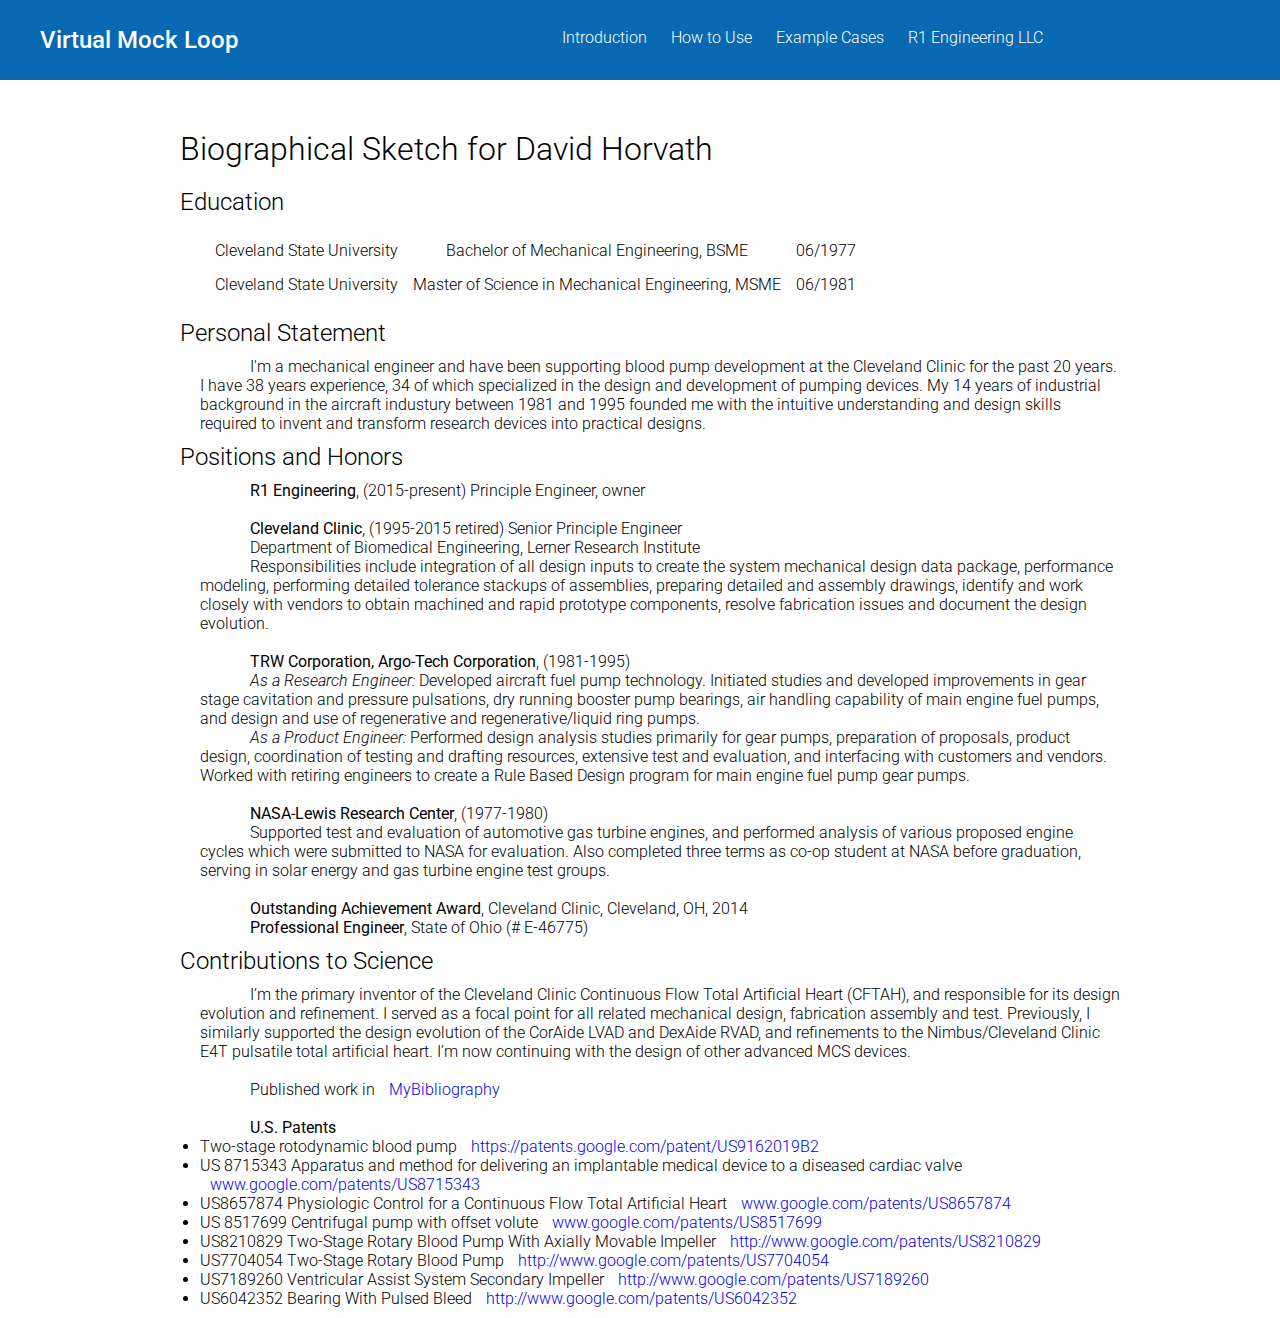
==== bisketch.html @ 758075f5 "Initial commit." ====
<!doctype html>
<html class="no-js">
  <head>
      <meta charset="utf-8">
      <meta http-equiv="X-UA-Compatible" content="IE=edge,chrome=1">
      <title>Virtual Mock Loop</title>
      <meta name="viewport" content="width=device-width">

      <link rel="shortcut icon" href="/images/favicon.ico">
      <link rel="icon" type="image/png" href="/images/favicon.png">
      <link rel="apple-touch-icon" sizes="180x180" href="/images/apple-touch-icon-180x180.png">

      <link href='https://fonts.googleapis.com/css?family=Source+Code+Pro:400|Roboto:400,300,500' rel='stylesheet' type='text/css'>
      <link rel="stylesheet" href="/main.css">

  </head>
  <body class="home">

    <header id="header-waypoint">
      <nav id="stickyNav" class="sticky-nav">
        <h2 href="/" class="logo">Virtual Mock Loop</h2>
        <div id="group">
            <a href="/index.html">Introduction</a>
            <a href="/how_to.html">How to Use</a>
            <a href="/examples.html">Example Cases</a>
            <a href="/rone.html">R1 Engineering LLC</a>
        </div>
      </nav>
    </header>

    <div class="content">
      <h1>Biographical Sketch for David Horvath</h1>
      <h2>Education</h2>
      <div class="indent">
        <table>
          <tr>
            <td>Cleveland State University</td>
            <td>Bachelor of Mechanical Engineering, BSME</td>
            <td>06/1977</td>
          </tr>
          <tr>
            <td>Cleveland State University</td>
            <td>Master of Science in Mechanical Engineering, MSME</td>
            <td>06/1981</td>
          </tr>
        </table>
      </div>
      <h2>Personal Statement</h2>
      <div class="indent">
        <p>I'm a mechanical engineer and have been supporting blood pump development at the 
         Cleveland Clinic for the past 20 years. I have 38 years experience, 34 of which 
         specialized in the design and development of pumping devices. My 14 years of industrial
         background in the aircraft industury between 1981 and 1995 founded me with the intuitive 
         understanding and design skills required to invent and transform research devices into
         practical designs. </p>
      </div>
      <h2>Positions and Honors</h2>
      <div class="indent">
        <p><b>R1 Engineering</b>, (2015-present) Principle Engineer, owner</p>
        <p>&nbsp</p>
        <p><b>Cleveland Clinic</b>, (1995-2015 retired) Senior Principle Engineer</p>
        <p>Department of Biomedical Engineering, Lerner Research Institute</p>
        <p>Responsibilities include integration of all design inputs to create the system mechanical design data package, performance modeling, performing detailed tolerance stackups of assemblies, preparing detailed and assembly drawings, identify and work closely with vendors to obtain machined and rapid prototype components, resolve fabrication issues and document the design evolution. </p>
        <p>&nbsp</p>
        <p><b>TRW Corporation, Argo-Tech Corporation</b>, (1981-1995)</p>
        <p><i>As a Research Engineer:</i> Developed aircraft fuel pump technology. Initiated studies and developed improvements in gear stage cavitation and pressure pulsations, dry running booster pump bearings, air handling capability of main engine fuel pumps, and design and use of regenerative and regenerative/liquid ring pumps. </p>
        <p><i>As a Product Engineer:</i> Performed design analysis studies primarily for gear pumps, preparation of proposals, product design, coordination of testing and drafting resources, extensive test and evaluation, and interfacing with customers and vendors. Worked with retiring engineers to create a Rule Based Design program for main engine fuel pump gear pumps. </p>
        <p>&nbsp</p>
        <p><b>NASA-Lewis Research Center</b>, (1977-1980)</p>
        <p>Supported test and evaluation of automotive gas turbine engines, and performed analysis of various proposed engine cycles which were submitted to NASA for evaluation. Also completed three terms as co-op student at NASA before graduation, serving in solar energy and gas turbine engine test groups.</p>
        <p>&nbsp</p>
        <p><b>Outstanding Achievement Award</b>, Cleveland Clinic, Cleveland, OH,  2014</p>
        <p><b>Professional Engineer</b>, State of Ohio (# E-46775)</p>
      </div>
      <h2>Contributions to Science</h2>
      <div class="indent">
        <p>I’m the primary inventor of the Cleveland Clinic Continuous Flow Total Artificial Heart (CFTAH), and responsible for its design evolution and refinement. I served as a focal point for all related mechanical design, fabrication assembly and test. Previously, I similarly supported the design evolution of the CorAide LVAD and DexAide RVAD, and refinements to the Nimbus/Cleveland Clinic E4T pulsatile total artificial heart. I’m now continuing with the design of other advanced MCS devices. </p>
        <p>&nbsp</p>
        <p>Published work in <a href="http://www.ncbi.nlm.nih.gov/sites/myncbi/10ah9yDQjsg5h/bibliography/48450154/public/?sort=date HYPERLINK">MyBibliography</a></p>
        <p>&nbsp</p>
        <p><b>U.S. Patents</b></p>
        <ul>
          <li>Two-stage rotodynamic blood pump 
            <a href="https://patents.google.com/patent/US9162019B2">https://patents.google.com/patent/US9162019B2</a></li>
          <li>US 8715343 Apparatus and method for delivering an implantable medical device to a diseased cardiac valve 
            <a href="www.google.com/patents/US8715343">www.google.com/patents/US8715343</a></li>
          <li>US8657874 Physiologic Control for a Continuous Flow Total Artificial Heart
            <a href="www.google.com/patents/US8657874">www.google.com/patents/US8657874</a></li>
          <li>US 8517699 Centrifugal pump with offset volute
            <a href="www.google.com/patents/US8517699">www.google.com/patents/US8517699</a></li>
          <li>US8210829 Two-Stage Rotary Blood Pump With Axially Movable Impeller
            <a href="http://www.google.com/patents/US8210829">http://www.google.com/patents/US8210829</a></li>
          <li>US7704054 Two-Stage Rotary Blood Pump
            <a href="http://www.google.com/patents/US7704054">http://www.google.com/patents/US7704054</a></li>
          <li>US7189260 Ventricular Assist System Secondary Impeller
            <a href="http://www.google.com/patents/US7189260">http://www.google.com/patents/US7189260</a></li>
          <li>US6042352 Bearing With Pulsed Bleed
            <a href="http://www.google.com/patents/US6042352">http://www.google.com/patents/US6042352</a></li>
      </div>
    </div>
  </body>
</html>
---- main.css ----
nav a{color: white;}
*{margin: 0; padding: 0; box-sizing: border-box;}
nav{align-items:center; width:auto; display:flex;}
body{font-family:'Roboto', Helvetica, sans-serif;font-weight:300;color:#000;}
a,img{border:none;outline:0}
a{text-decoration:none; padding-left:10px; padding-right: 10px;}
h1,h2,h3,h4,h5,h6{font-weight:300}
h1{margin-bottom:20px;}
header{height: 80px; width: 100%; background-color: #0669B2;}
.logo{line-height: 80px; font-weight: 500; width:40%; margin-left:40px; color:white; height:75px; background-position:left center;}
.content{padding-left:20px; padding-top:50px; width:75%; margin:auto;}
.pic{padding-left:20px; padding-top:20px; padding-bottom:20px;}
.indent{padding-left:20px; padding-top:10px; padding-bottom:10px; }
table{ border-spacing:15px; }
td{text-align: center; }
p{text-indent:50px;}
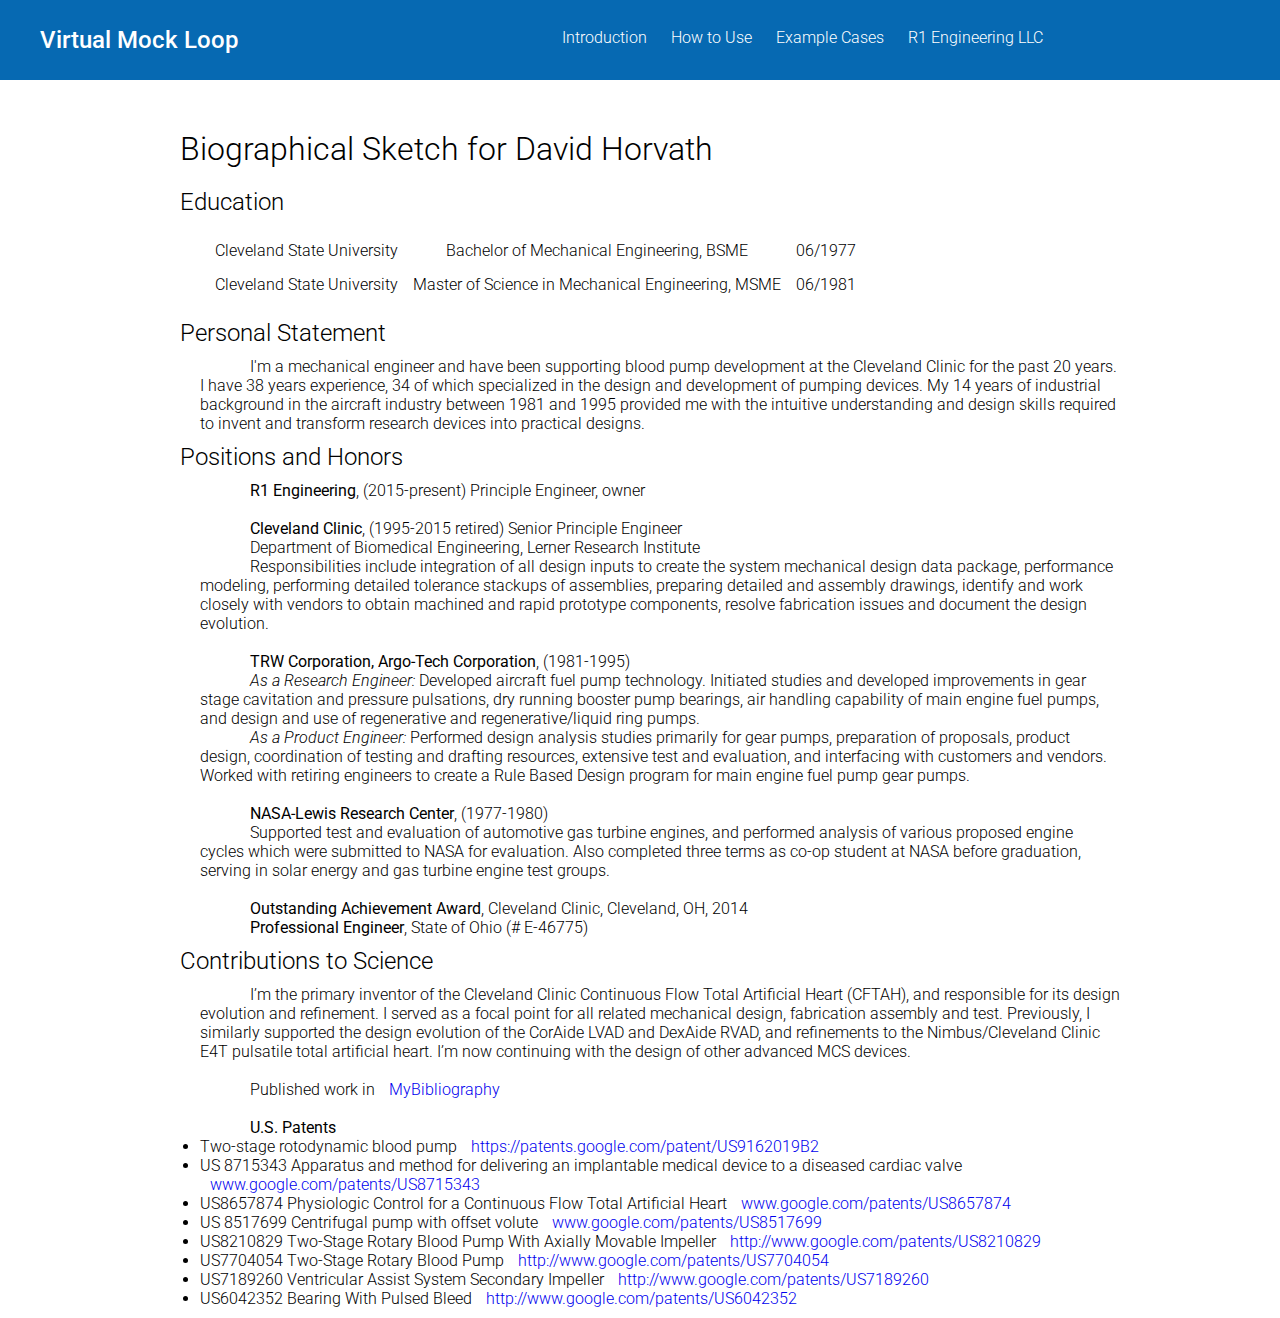
==== commit 99e525b9: "typos in bisketch" ====
--- a/bisketch.html
+++ b/bisketch.html
@@ -6,12 +6,8 @@
       <title>Virtual Mock Loop</title>
       <meta name="viewport" content="width=device-width">
 
-      <link rel="shortcut icon" href="/images/favicon.ico">
-      <link rel="icon" type="image/png" href="/images/favicon.png">
-      <link rel="apple-touch-icon" sizes="180x180" href="/images/apple-touch-icon-180x180.png">
-
       <link href='https://fonts.googleapis.com/css?family=Source+Code+Pro:400|Roboto:400,300,500' rel='stylesheet' type='text/css'>
-      <link rel="stylesheet" href="/main.css">
+      <link rel="stylesheet" href="main.css">
 
   </head>
   <body class="home">
@@ -20,10 +16,10 @@
       <nav id="stickyNav" class="sticky-nav">
         <h2 href="/" class="logo">Virtual Mock Loop</h2>
         <div id="group">
-            <a href="/index.html">Introduction</a>
-            <a href="/how_to.html">How to Use</a>
-            <a href="/examples.html">Example Cases</a>
-            <a href="/rone.html">R1 Engineering LLC</a>
+            <a href="index.html">Introduction</a>
+            <a href="how_to.html">How to Use</a>
+            <a href="examples.html">Example Cases</a>
+            <a href="rone.html">R1 Engineering LLC</a>
         </div>
       </nav>
     </header>
@@ -50,7 +46,7 @@
         <p>I'm a mechanical engineer and have been supporting blood pump development at the 
          Cleveland Clinic for the past 20 years. I have 38 years experience, 34 of which 
          specialized in the design and development of pumping devices. My 14 years of industrial
-         background in the aircraft industury between 1981 and 1995 founded me with the intuitive 
+         background in the aircraft industry between 1981 and 1995 provided me with the intuitive 
          understanding and design skills required to invent and transform research devices into
          practical designs. </p>
       </div>
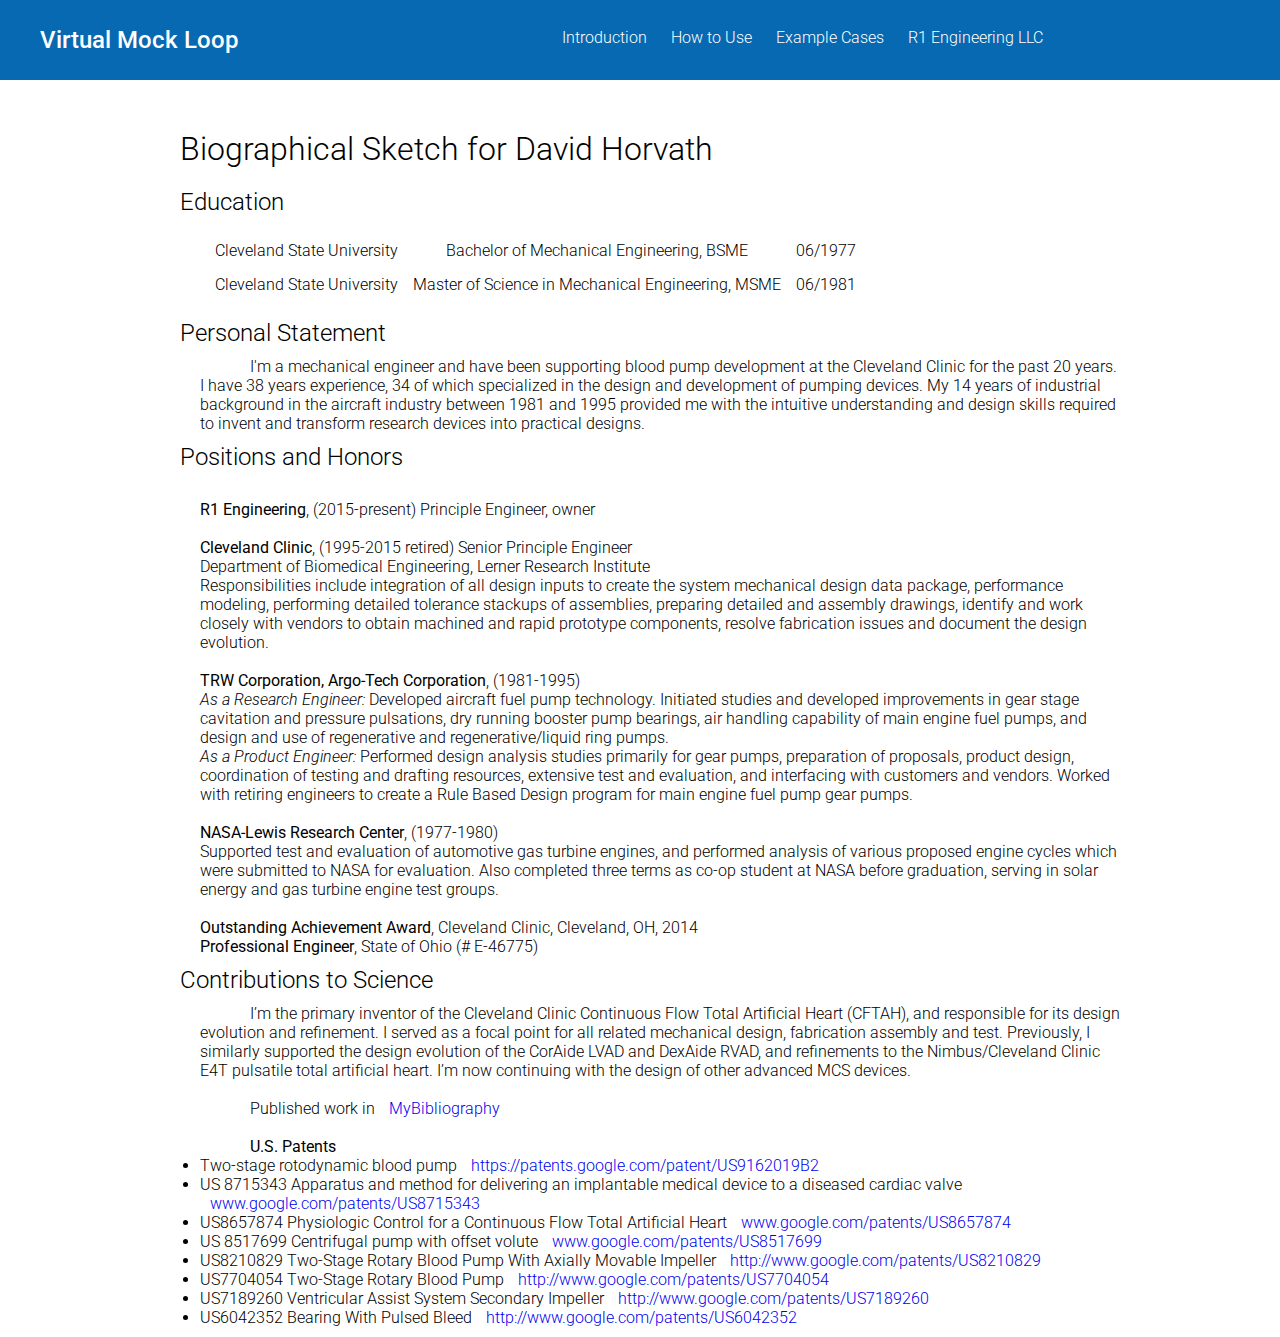
==== commit 3edd4eba: "improved the formatting in bisketch" ====
--- a/bisketch.html
+++ b/bisketch.html
@@ -52,21 +52,17 @@
       </div>
       <h2>Positions and Honors</h2>
       <div class="indent">
-        <p><b>R1 Engineering</b>, (2015-present) Principle Engineer, owner</p>
-        <p>&nbsp</p>
-        <p><b>Cleveland Clinic</b>, (1995-2015 retired) Senior Principle Engineer</p>
-        <p>Department of Biomedical Engineering, Lerner Research Institute</p>
-        <p>Responsibilities include integration of all design inputs to create the system mechanical design data package, performance modeling, performing detailed tolerance stackups of assemblies, preparing detailed and assembly drawings, identify and work closely with vendors to obtain machined and rapid prototype components, resolve fabrication issues and document the design evolution. </p>
-        <p>&nbsp</p>
-        <p><b>TRW Corporation, Argo-Tech Corporation</b>, (1981-1995)</p>
-        <p><i>As a Research Engineer:</i> Developed aircraft fuel pump technology. Initiated studies and developed improvements in gear stage cavitation and pressure pulsations, dry running booster pump bearings, air handling capability of main engine fuel pumps, and design and use of regenerative and regenerative/liquid ring pumps. </p>
-        <p><i>As a Product Engineer:</i> Performed design analysis studies primarily for gear pumps, preparation of proposals, product design, coordination of testing and drafting resources, extensive test and evaluation, and interfacing with customers and vendors. Worked with retiring engineers to create a Rule Based Design program for main engine fuel pump gear pumps. </p>
-        <p>&nbsp</p>
-        <p><b>NASA-Lewis Research Center</b>, (1977-1980)</p>
-        <p>Supported test and evaluation of automotive gas turbine engines, and performed analysis of various proposed engine cycles which were submitted to NASA for evaluation. Also completed three terms as co-op student at NASA before graduation, serving in solar energy and gas turbine engine test groups.</p>
-        <p>&nbsp</p>
-        <p><b>Outstanding Achievement Award</b>, Cleveland Clinic, Cleveland, OH,  2014</p>
-        <p><b>Professional Engineer</b>, State of Ohio (# E-46775)</p>
+        <p><br/><b>R1 Engineering</b>, (2015-present) Principle Engineer, owner
+        <br/><br/><b>Cleveland Clinic</b>, (1995-2015 retired) Senior Principle Engineer
+        <br/>Department of Biomedical Engineering, Lerner Research Institute
+        <br/>Responsibilities include integration of all design inputs to create the system mechanical design data package, performance modeling, performing detailed tolerance stackups of assemblies, preparing detailed and assembly drawings, identify and work closely with vendors to obtain machined and rapid prototype components, resolve fabrication issues and document the design evolution.
+        <br/><br/><b>TRW Corporation, Argo-Tech Corporation</b>, (1981-1995)
+        <br/><i>As a Research Engineer:</i> Developed aircraft fuel pump technology. Initiated studies and developed improvements in gear stage cavitation and pressure pulsations, dry running booster pump bearings, air handling capability of main engine fuel pumps, and design and use of regenerative and regenerative/liquid ring pumps.
+        <br/><i>As a Product Engineer:</i> Performed design analysis studies primarily for gear pumps, preparation of proposals, product design, coordination of testing and drafting resources, extensive test and evaluation, and interfacing with customers and vendors. Worked with retiring engineers to create a Rule Based Design program for main engine fuel pump gear pumps.
+        <br/><br/><b>NASA-Lewis Research Center</b>, (1977-1980)
+        <br/>Supported test and evaluation of automotive gas turbine engines, and performed analysis of various proposed engine cycles which were submitted to NASA for evaluation. Also completed three terms as co-op student at NASA before graduation, serving in solar energy and gas turbine engine test groups.
+        <br/><br/><b>Outstanding Achievement Award</b>, Cleveland Clinic, Cleveland, OH,  2014
+        <br/><b>Professional Engineer</b>, State of Ohio (# E-46775)</p>
       </div>
       <h2>Contributions to Science</h2>
       <div class="indent">
